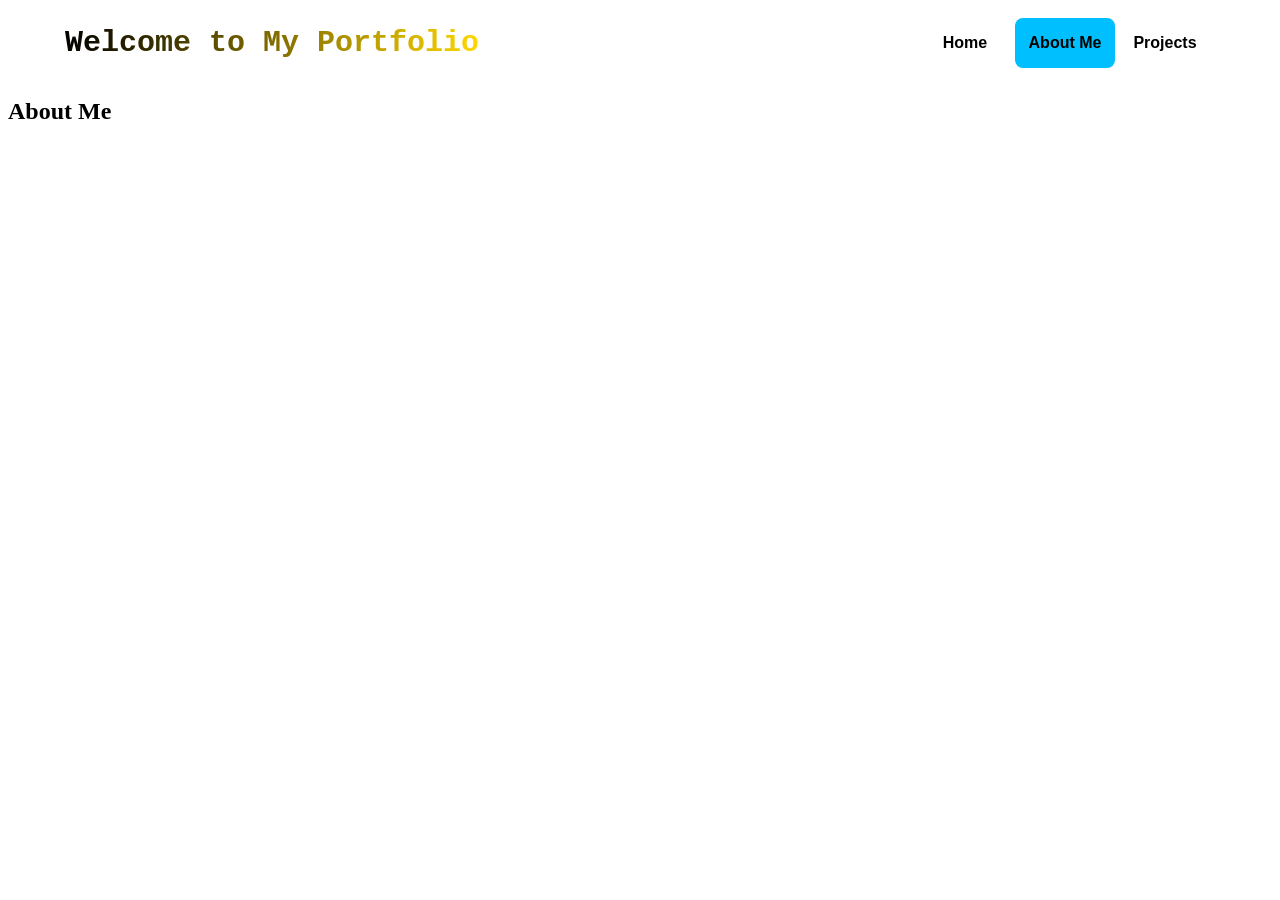
==== About_Me.html @ 9353e3f7 "Add files via upload" ====
<!DOCTYPE html>
<html lang = "en">
<head>
    <meta charset = "UTF-8">
    <meta name="viewport" content="width=device-width, initial-scale=1.0">
    <meta http-equiv="X-UA-Compatible" content="ie=edge">
    <title>Portfolio Website</title>
    <link rel = "stylesheet" href = "Assignment2.css"> 
</head>

<body>
    <div class = "menu-container">
        <div class = "menu">
            <div class = "web-title">Welcome to My Portfolio</div>
            <div class = "links">
                <a class = "Home" href = "Home.html">
                    Home
                </a>
                <a class = "About_Me" id = "about_me">
                    About Me
                </a>
                <a class = "Projects" href = "Projects.html">
                    Projects
                </a>
            </div>
        </div>
    </div>
    <div>
        <h2>About Me</h2>
        
    </div>
</body>
</html>
---- Assignment2.css ----
*{
    /* margin: 0;
    padding: 0; */
    box-sizing: border-box;
}

.menu-container{
    background-color: white;
    height: 70px;
    padding: 10px;
    display: flex;
    justify-content: center;
}

.menu{
    /* border: 1px solid black; */
    width: 1150px;
    height: 50px;
    display: flex;
    justify-content: space-between;
}

.web-title{
    display: flex;
    /* border: 1px solid black; */
    justify-content: flex-start;
    font-family:'Courier New', Courier, monospace;
    font-weight: bold;
    font-size: 30px;
    background: linear-gradient(to right, black, #FFD700);
    -webkit-background-clip: text;
    -webkit-text-fill-color: transparent;
    align-items: center;
}

.links{
    /* border: 1px solid black; */
    display: flex;
    justify-content: flex-end;
    /* padding-top: 10px; */
}

#home,
#about_me,
#projects{
    width: 100px;
    height: 50px;
    border-radius: 0.5em 0.5em 0.5em 0.5em;
    background-color: rgb(0, 191, 255);
}

.Home,
.About_Me,
.Projects{
    display: flex;
    width: 100px;
    height: 50px;
    /* border: 1px solid black; */
    font-family: Arial, sans-serif;
    font-weight: bold;
    color: black;
    justify-content: center;
    align-items: center;
    text-decoration: none;
}

.Home:hover,
.About_Me:hover,
.Projects:hover{
    color: skyblue;
}

.Home:active,
.About_Me:active,
.Projects:active{
    transform: scale(0.9);
    color: black;
    border-radius: 0.5em 0.5em 0.5em 0.5em;
    background-color: rgb(0, 191, 255);
}

.header-container{
    /* border: 1px solid black; */
    background: linear-gradient(to bottom, skyblue, white);
    display: flex;
    justify-content: center;
    height: 600px;
    align-items: center;
}

.header{
    /* border: 1px solid black; */
    color: black;
    width: 690px;
    display: flex;
    flex-direction: column;
    text-align: center;
    padding-bottom: 200px;
}

.special{
    font-size: 20px;
    color: rgb(255, 162, 162);
    font-weight: bold;
    /* font-style: italic; */
}

h1{
    display: flex;
    padding-bottom: 10px;
    font-size: 70px;
    justify-content: center;
    /* border: 1px solid black; */
}

.a-container{
    /* display: flex; */
    height: 600px;
    /* justify-content: center; */
    flex-direction: column;
    background-color: white;
}

.a-title{
    /* display: flex; */
    font-size: 30px;
    font-weight: bold;
    text-align: center;
    padding-bottom: 100px;
}

#display-container{
    height: 400px;
    width: 100vw;
    /* text-align: center; */
    
    display: grid;
    grid-template-columns: repeat(4, 1fr);
    grid-template-rows: repeat(1, 1fr);
}

.display{
    display: flex;
    /* border: 1px solid black; */
    justify-content: top;
    flex-direction: column;
    align-items: center;
}

.photo{
    display: flex;
    height: 150px;
    width: 150px;
    /* border: 1px solid black; */
}

.name{
    display: flex;
    color: black;
    background-color: white;
    text-align: center;
    /* border: 1px solid black; */
    padding-bottom: 70px;
    font-weight: bold;
    font-size: 25px;
}

.photo-description{
    display: flex;
    width: 250px;
    /* border: 1px solid black; */
    background-color: white;
    text-align: center;
    font-family: Arial;
    font-size: 20px;
}

#first{
    grid-column: 1 / 2;
    grid-row: 1 / 2;
}

#second{
    grid-column: 2 / 3;
    grid-row: 1 / 2;
}

#third{
    grid-column: 3 / 4;
    grid-row: 1 / 2;
}

#fourth{
    grid-column: 4 / 5;
    grid-row: 1 / 2;
}
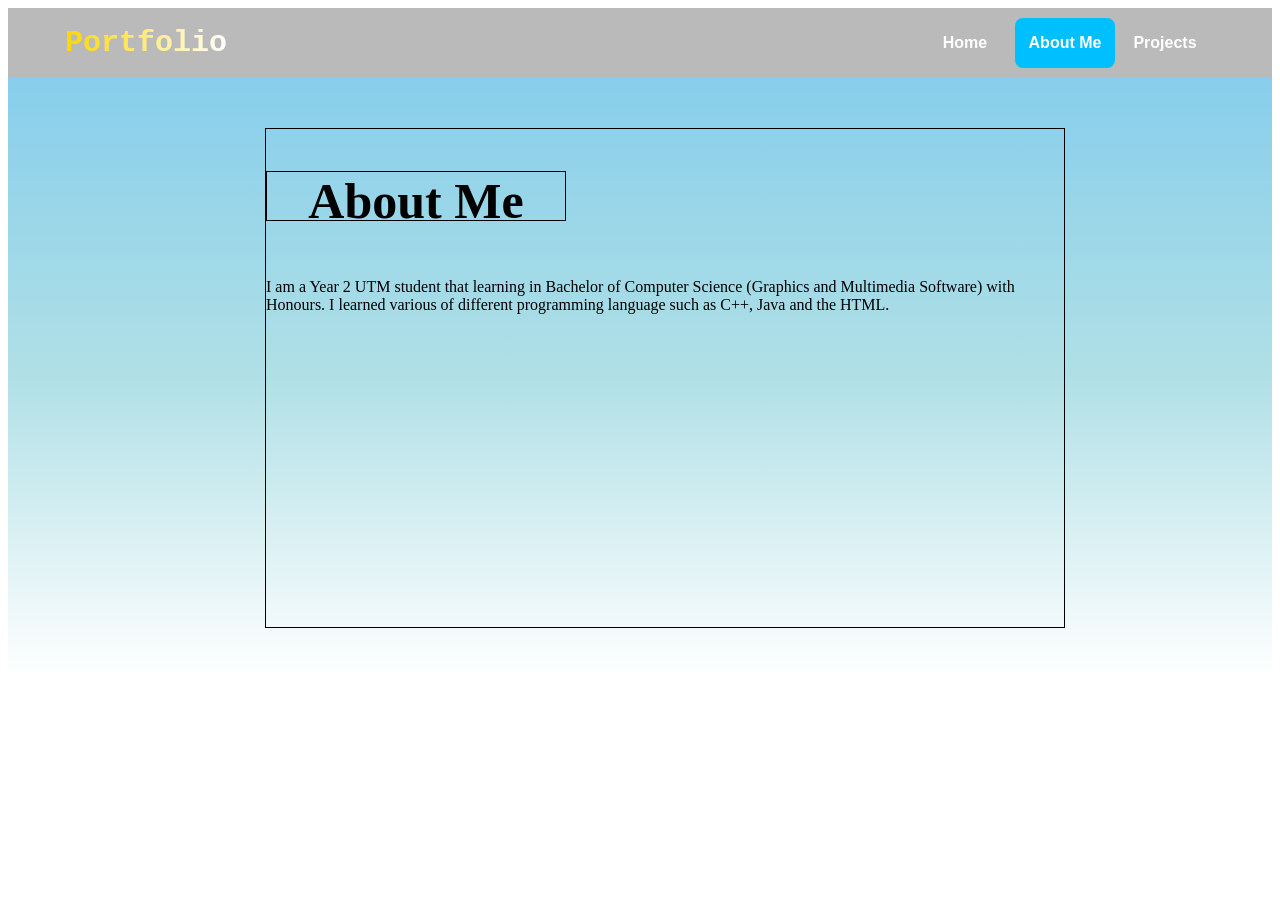
==== commit a363f980: "Add files via upload" ====
--- a/About_Me.html
+++ b/About_Me.html
@@ -11,7 +11,7 @@
 <body>
     <div class = "menu-container">
         <div class = "menu">
-            <div class = "web-title">Welcome to My Portfolio</div>
+            <div class = "web-title">Portfolio</div>
             <div class = "links">
                 <a class = "Home" href = "Home.html">
                     Home
@@ -25,9 +25,14 @@
             </div>
         </div>
     </div>
-    <div>
-        <h2>About Me</h2>
-        
+    <div class = "header-container">
+        <div class = "header-About_Me">
+            <h2>About Me</h2>
+            <p>
+                I am a Year 2 UTM student that learning in Bachelor of Computer Science (Graphics and Multimedia Software) with Honours. 
+                I learned various of different programming language such as C++, Java and the HTML. 
+            </p>
+        </div>
     </div>
 </body>
 </html>
--- a/Assignment2.css
+++ b/Assignment2.css
@@ -5,7 +5,7 @@
 }
 
 .menu-container{
-    background-color: white;
+    background-color: rgb(186, 186, 186);
     height: 70px;
     padding: 10px;
     display: flex;
@@ -27,7 +27,7 @@
     font-family:'Courier New', Courier, monospace;
     font-weight: bold;
     font-size: 30px;
-    background: linear-gradient(to right, black, #FFD700);
+    background: linear-gradient(to right, #FFD700, white);
     -webkit-background-clip: text;
     -webkit-text-fill-color: transparent;
     align-items: center;
@@ -37,7 +37,6 @@
     /* border: 1px solid black; */
     display: flex;
     justify-content: flex-end;
-    /* padding-top: 10px; */
 }
 
 #home,
@@ -58,7 +57,7 @@
     /* border: 1px solid black; */
     font-family: Arial, sans-serif;
     font-weight: bold;
-    color: black;
+    color: white;
     justify-content: center;
     align-items: center;
     text-decoration: none;
@@ -81,26 +80,36 @@
 
 .header-container{
     /* border: 1px solid black; */
-    background: linear-gradient(to bottom, skyblue, white);
+    background: linear-gradient(to bottom, skyblue, powderblue, white);
     display: flex;
     justify-content: center;
     height: 600px;
     align-items: center;
-}
-
-.header{
-    /* border: 1px solid black; */
-    color: black;
-    width: 690px;
-    display: flex;
-    flex-direction: column;
-    text-align: center;
+    padding-left: 50px;
+    flex-direction: column;
+}
+
+.header-title{
+    /* border: 1px solid black; */
+    color: black;
+    width: 850px;
+    display: flex;
+    text-align: center;
+}
+
+.header-content{
+    /* border: 1px solid black; */
+    color: black;
+    width: 600px;
+    text-align: center;
+    align-items: center;
+    justify-content: center;
     padding-bottom: 200px;
 }
 
 .special{
     font-size: 20px;
-    color: rgb(255, 162, 162);
+    color: rgb(249, 106, 106);
     font-weight: bold;
     /* font-style: italic; */
 }
@@ -123,7 +132,7 @@
 
 .a-title{
     /* display: flex; */
-    font-size: 30px;
+    font-size: 40px;
     font-weight: bold;
     text-align: center;
     padding-bottom: 100px;
@@ -162,7 +171,7 @@
     /* border: 1px solid black; */
     padding-bottom: 70px;
     font-weight: bold;
-    font-size: 25px;
+    font-size: 30px;
 }
 
 .photo-description{
@@ -171,7 +180,7 @@
     /* border: 1px solid black; */
     background-color: white;
     text-align: center;
-    font-family: Arial;
+    font-family: 'Times New Roman', Times, serif;
     font-size: 20px;
 }
 
@@ -193,4 +202,25 @@
 #fourth{
     grid-column: 4 / 5;
     grid-row: 1 / 2;
+}
+
+.header-About_Me{
+    border: 1px solid black;
+    color: black;
+    width: 800px;
+    height: 500px;
+    display: flex;
+    justify-content: flex-start;
+    align-items: top;
+    flex-direction: column;
+    /* padding-bottom: 200px; */
+}
+
+h2{
+    display: flex;
+    width: 300px;
+    height: 50px;
+    justify-content: center;
+    border: 1px solid black;
+    font-size: 50px;
 }
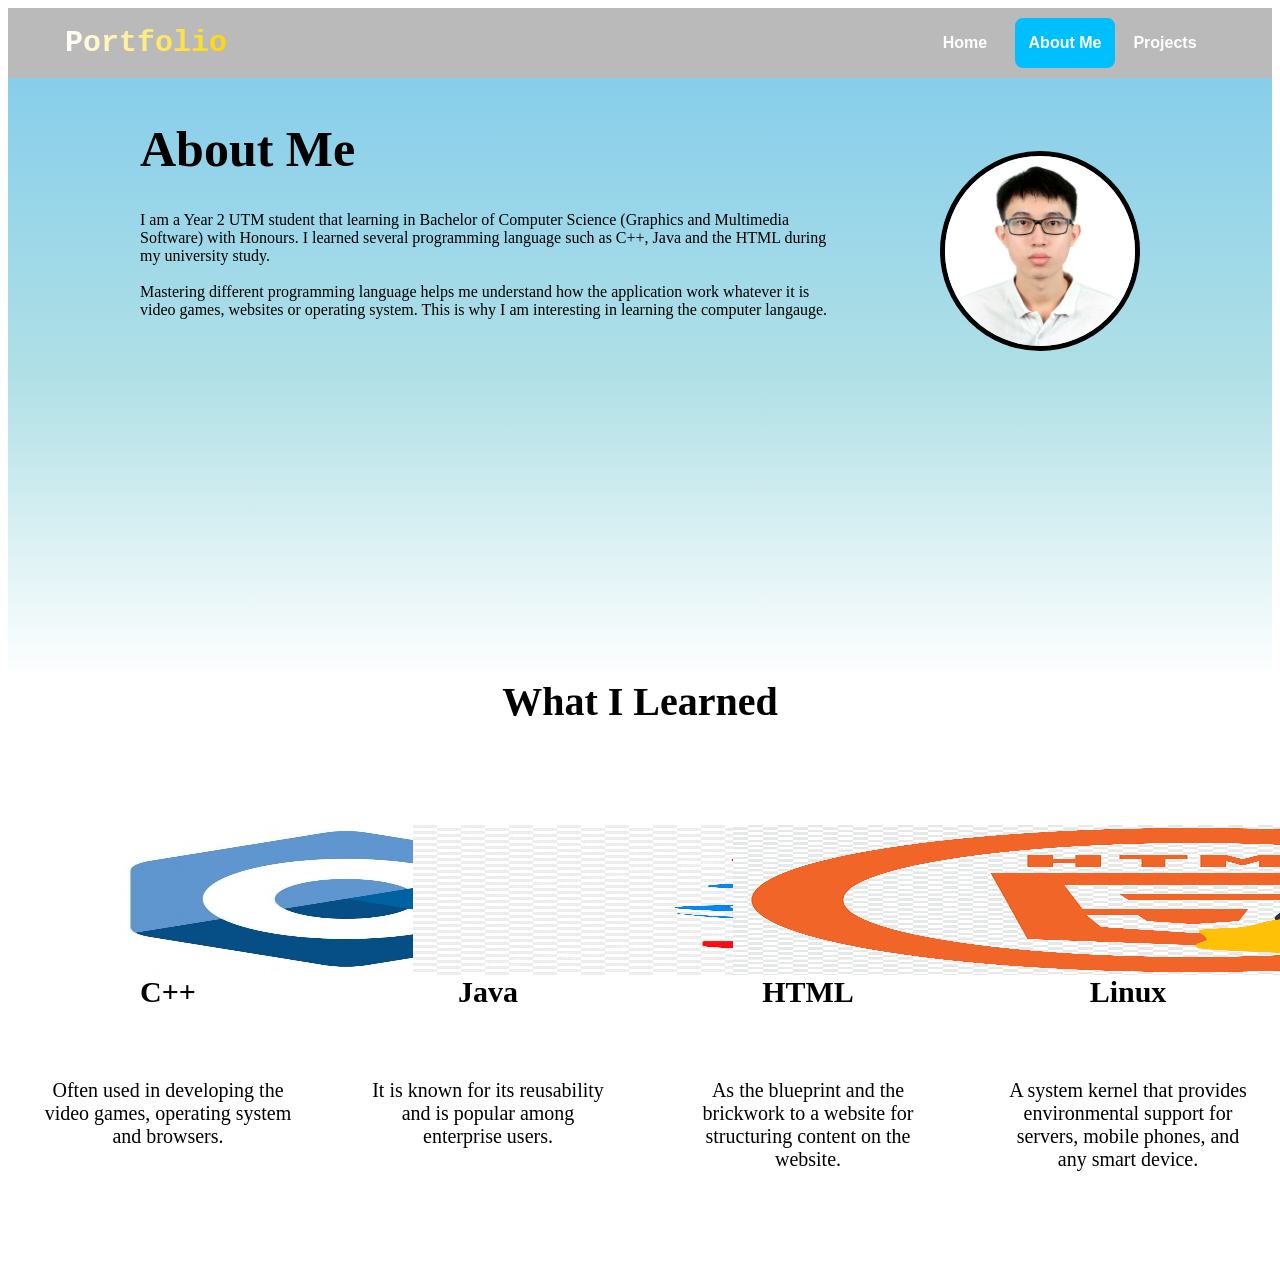
==== commit 2863366d: "Add files via upload" ====
--- a/About_Me.html
+++ b/About_Me.html
@@ -25,13 +25,70 @@
             </div>
         </div>
     </div>
-    <div class = "header-container">
+    <div class = "header-container-About_Me">
         <div class = "header-About_Me">
             <h2>About Me</h2>
-            <p>
+            <div class = "header-content-About_Me">
                 I am a Year 2 UTM student that learning in Bachelor of Computer Science (Graphics and Multimedia Software) with Honours. 
-                I learned various of different programming language such as C++, Java and the HTML. 
-            </p>
+                I learned several programming language such as C++, Java and the HTML during my university study. 
+                <br><br>
+                Mastering different programming language helps me understand how the application work whatever it is video games, websites or operating system.
+                This is why I am interesting in learning the computer langauge.
+            </div>
+        </div>
+        <div class = "header-photo">
+            <img src = "images/Profile.jpg">
+        </div>
+    </div>
+    <div class = "a-container">
+        <div class = "a-title">
+            What I Learned
+        </div>
+        <div id = "display-container">
+            <div class = "display" id = "first">
+                <div class = "photo">
+                    <img src = "images/c++_icon.jpg">
+                </div>
+                <div class = "name">
+                    C++
+                </div>
+                <div class = "photo-description">
+                    Often used in developing the video games, operating system and browsers.
+                </div>
+            </div>
+            <div class = "display" id = "second">
+                <div class = "photo">
+                    <img src = "images/java icon.jpg">
+                </div>
+                <div class = "name">
+                    Java
+                </div>
+                <div class = "photo-description">
+                    It is known for its reusability and is popular among enterprise users.
+                </div>
+            </div>
+            <div class = "display" id = "third">
+                <div class = "photo">
+                    <img src = "images/html icon.png">
+                </div>
+                <div class = "name">
+                    HTML
+                </div>
+                <div class = "photo-description">
+                    As the blueprint and the brickwork to a website for structuring content on the website.
+                </div>
+            </div>
+            <div class = "display" id = "fourth">
+                <div class = "photo">
+                    <img src = "images/linux icon.png">
+                </div>
+                <div class = "name">
+                    Linux
+                </div>
+                <div class = "photo-description">
+                    A system kernel that provides environmental support for servers, mobile phones, and any smart device.
+                </div>
+            </div>
         </div>
     </div>
 </body>
--- a/Assignment2.css
+++ b/Assignment2.css
@@ -27,7 +27,7 @@
     font-family:'Courier New', Courier, monospace;
     font-weight: bold;
     font-size: 30px;
-    background: linear-gradient(to right, #FFD700, white);
+    background: linear-gradient(to right, white, #FFD700);
     -webkit-background-clip: text;
     -webkit-text-fill-color: transparent;
     align-items: center;
@@ -78,6 +78,19 @@
     background-color: rgb(0, 191, 255);
 }
 
+.header-container-Home{
+    background: linear-gradient(to bottom, rgba(255,255,255,0), rgba(255,255,255,1)), url("images/UTM.png");
+    background-size: cover;
+    background-position: center;
+    background-repeat: no-repeat;
+    display: flex;
+    justify-content: center;
+    height: 600px;
+    align-items: center;
+    padding-left: 50px;
+    flex-direction: column;
+}
+
 .header-container{
     /* border: 1px solid black; */
     background: linear-gradient(to bottom, skyblue, powderblue, white);
@@ -100,7 +113,7 @@
 .header-content{
     /* border: 1px solid black; */
     color: black;
-    width: 600px;
+    width: 700px;
     text-align: center;
     align-items: center;
     justify-content: center;
@@ -108,8 +121,8 @@
 }
 
 .special{
-    font-size: 20px;
-    color: rgb(249, 106, 106);
+    font-size: 25px;
+    color: rgb(173, 45, 45);
     font-weight: bold;
     /* font-style: italic; */
 }
@@ -128,6 +141,63 @@
     /* justify-content: center; */
     flex-direction: column;
     background-color: white;
+}
+
+.empty{
+    display: flex;
+    height: 50px;
+    /* border: 1px solid black; */
+    text-align: center;
+    font-size: 30px;
+    font-weight: bold;
+    justify-content: center;
+}
+
+.Home-container{
+    display: flex;
+    height: 400px;
+    /* border: 1px solid black; */
+    justify-content: center;
+    align-items: center;
+}
+
+.Home-container-word{
+    display: flex;
+    width: 900px;
+    height: 300px;
+    flex-direction: column;
+    /* border: 1px solid black; */
+    justify-content: center;
+    align-items: center;
+}
+
+.Home-title{
+    display: flex;
+    width: 900px;
+    /* border: 1px solid black; */
+    padding-bottom: 30px;
+    font-size: 30px;
+    font-weight: bold;
+    font-family:'Trebuchet MS', 'Lucida Sans Unicode', 'Lucida Grande', 'Lucida Sans', Arial, sans-serif;
+    padding-left: 100px;
+    padding-right: 200px;
+}
+
+.Home-content{
+    width: 900px;
+    color: black;
+    font-family: Arial;
+    font-size: 20px;
+    font-family: Arial;
+    padding-left: 100px;
+    padding-right: 200px;
+}
+
+.Home-photo{
+    display: flex;
+    /* width: 200px; */
+    height: 400px;
+    object-fit: cover;
 }
 
 .a-title{
@@ -150,7 +220,8 @@
 
 .display{
     display: flex;
-    /* border: 1px solid black; */
+    /* border: 1px solid black;
+    border-radius: 0.5em; */
     justify-content: top;
     flex-direction: column;
     align-items: center;
@@ -204,23 +275,106 @@
     grid-row: 1 / 2;
 }
 
+.header-container-About_Me{
+    /* border: 1px solid black; */
+    background: linear-gradient(to bottom, skyblue, powderblue, white);
+    display: flex;
+    justify-content: center;
+    height: 600px;
+    align-items: center;
+    flex-direction: row;
+}
+
 .header-About_Me{
-    border: 1px solid black;
-    color: black;
-    width: 800px;
+    /* border: 1px solid black; */
+    color: black;
+    width: 700px;
     height: 500px;
     display: flex;
-    justify-content: flex-start;
-    align-items: top;
-    flex-direction: column;
-    /* padding-bottom: 200px; */
+    /* justify-content: flex-start; */
+    align-items: flex-start;
+    flex-direction: column;
+    margin-right: 100px;
+    margin-bottom: 100px;
+}
+
+.header-content-About_Me{
+    color: black;
+    /* border: 1px solid black; */
 }
 
 h2{
-    display: flex;
     width: 300px;
     height: 50px;
-    justify-content: center;
-    border: 1px solid black;
+    /* border: 1px solid black; */
     font-size: 50px;
+}
+
+.header-photo img{
+    width: 200px;
+    height: 200px;
+    border: 5px solid black;
+    border-radius: 50%;
+    object-fit: cover;
+    margin-bottom: 250px;
+}
+
+.Projects-container-photo1{
+    display: flex;
+    height: 800px;
+    background: linear-gradient(to right, rgba(255,255,255,0), rgba(255,255,255,1)),url("images/Dice_War.png");
+    background-size: cover;
+    background-position: center;
+    background-repeat: no-repeat;
+    justify-content: right;
+    align-items: flex-end;
+    padding-left: 50px;
+}
+
+.Projects-container-photo2{
+    display: flex;
+    height: 800px;
+    background: linear-gradient(to left, rgba(255,255,255,0), rgba(255,255,255,1)),url("images/FirstWebsite.png");
+    background-size: cover;
+    background-position: center;
+    background-repeat: no-repeat;
+    justify-content: left;
+    align-items: flex-end;
+    padding-left: 50px;
+}
+
+.Projects-container-photo3{
+    display: flex;
+    height: 800px;
+    background: linear-gradient(to right, rgba(255,255,255,0), rgba(255,255,255,1)),url("images/MCG_Animation.png");
+    background-size: cover;
+    background-position: center;
+    background-repeat: no-repeat;
+    justify-content: right;
+    align-items: flex-end;
+    padding-left: 50px;
+}
+
+.Projects-container{
+    display: flex;
+    width: 400px;
+    justify-content: center;
+    flex-direction: column;
+}
+
+.Projects-title{
+    width: 100%;
+    font-size: 40px;
+    font-weight: bold;
+    font-family: 'Trebuchet MS', 'Lucida Sans Unicode', 'Lucida Grande', 'Lucida Sans', Arial, sans-serif;
+    text-align: left;
+    padding-bottom: 20px;
+}
+
+.Projects-content{
+    width: 100%;
+    font-size: 20px;
+    /* font-weight: bold; */
+    text-align: left;
+    margin-bottom: 200px;
 }
